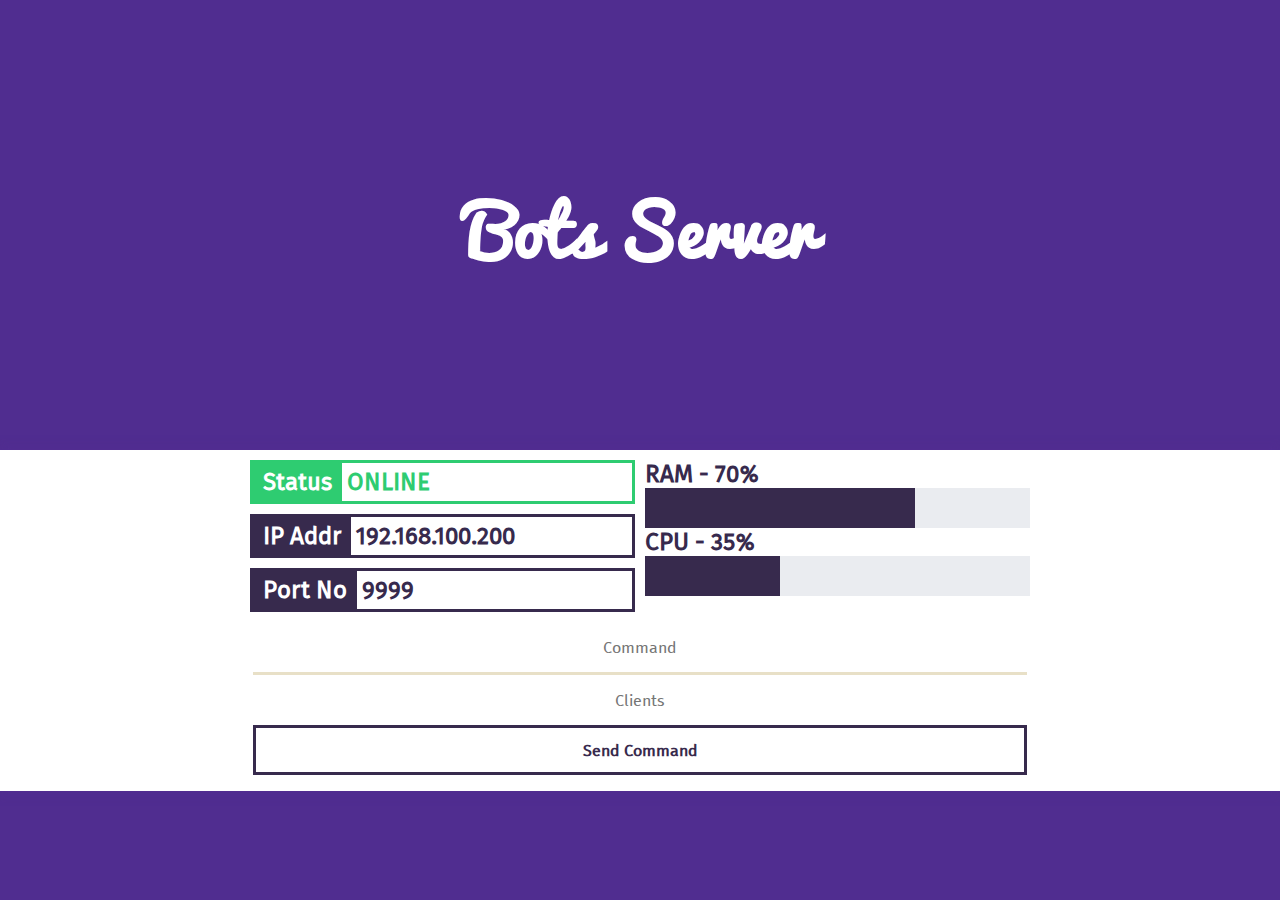
==== UI/index.html @ 696c9981 "commit" ====
<!DOCTYPE html>
<html>
    <head>
        <meta charset="utf-8">
        <meta name="viewport" content="width=device-width, initial-scale=1.0, maximum-scale=1.0, user-scalable=no">
        <title>Bots</title>
        <link rel="stylesheet" href="stylesheets/main.css">
        <link rel="stylesheet" href="stylesheets/responsive.css">
    </head>
    <body>
        <div id="wrapper">
            <div id="title">
                <h1 id="titleTxt" class="titleTxtStyle">Bots Server</h1>
                <!--<h2 id="titleArrow" class="titleTxtStyle">🡳<h2>-->
            </div>
            <div id="main_container">
                <div class="ItemContainerWrapper">
                    <div id="ServerInfoContainer" class="ItemContainer">
                        <!--<h2 class="ContainerTitle" id="ServerInfoTitle">Server Info</h2>-->
                        <div id="ServerInfoContentWrapper" class="ItemContainer">
                            <div id="ServerInfo" class="ServerInfoItem">
                                <div class="ServerInfoWrapper status online">
                                    <h2 class="ServerInfoText Title status online">Status</h2>
                                    <h2 class="ServerInfoText status online">ONLINE</h2>
                                </div>
                                <div class="ServerInfoWrapper">
                                    <h2 class="ServerInfoText Title">IP Addr</h2>
                                    <h2 class="ServerInfoText">192.168.100.200</h2>
                                </div>
                                <div class="ServerInfoWrapper bottom">
                                    <h2 class="ServerInfoText Title">Port No</h2>
                                    <h2 class="ServerInfoText">9999</h2>
                                </div>
                            </div>
                            <div id="ServerResources" class="ServerInfoItem">
                                <div class="ServerResourceItem">
                                    <h2 class="ResourceName">RAM - 70%</h2>
                                    <div class="ResourceBarContainer">
                                        <div id="RAMResourceBar" class="ResourceBar"></div>
                                    </div>
                                </div>
                                <div class="ServerResourceItem">
                                    <h2 class="ResourceName">CPU - 35%</h2>
                                    <div class="ResourceBarContainer">
                                        <div id="CPUResourceBar" class="ResourceBar"></div>
                                    </div>
                                </div>
                            </div>
                        </div>
                    </div>
                </div>
                <div class="ItemContainerWrapper">
                    <div id="CommandInputContainer" class="ItemContainer">
                        <!--<h2 id="CommandInputTitle" class="ContainerTitle">Command Input</h2>-->
                        <div id="CommandInputs">
                            <input id="CommandInpt" class="CommandInput" type="text" placeholder="Command"></input>
                            <input id="ClientsInpt" class="CommandInput" type="text" placeholder="Clients"></input>
                        </div>
                        <input id="CommandSendButon" type="button" value="Send Command"></input>
                    </div>
                </div>
                <div id="ClientInfoContainer">

                </div>
            </div>
        </div>
    </body>
</html>
---- UI/stylesheets/main.css ----
@font-face {
    font-family: Pacifico;
    src: url("Pacifico.ttf");
}

@font-face {
    font-family: FiraSans-Regular;
    src: url("FiraSans-Regular.ttf");
}

*{
    padding: 0;
    margin: 0;
}

body{
    background-color: #502D90;
}

#wrapper{
    width: 100%;
    height: 100%;
    position: absolute;
}

#title{
    width: 100%;
    height: 50%;
    display: flex;
    align-items: center;
    justify-content: center;
    flex-direction: column;
}

.titleTxtStyle{
    font-family: Pacifico;
    font-size: 70px;
    color: #fff;
}

#main_container{
    width: 100%;
    height: auto;
    background-color: #514E80;
    margin-bottom: 100px;
    box-shadow: 0px 0px 10px #522D92;
    display: flex;
    flex-direction: column;
}

.ItemContainerWrapper{
    width: 100%;
    height: auto;
    display: flex;
    flex-direction: column;
    justify-content: center;
    align-items: center;
    background-color: #fff;
}

.ItemContainer{
    width: 800px;
    height: auto;
    display: flex;
    justify-content: center;
}

#ServerInfoContainer{
    width: 100%;
    height: auto;
    background-color: #fff;
}

.ContainerTitle{
    width: 100%;
    padding: 12px;
    padding-left: 0;
    padding-right: 0;
    font-family: FiraSans-Regular;
    color: #fff;
    text-align: center;
    background-color: #000;
}

#ServerInfoContentWrapper{
    height: auto;
    display: flex;
    background-color: #fff;
}

.ServerInfoItem{
    width: calc(50% - 10px);
    padding: 10px;
    height: auto;
}

#ServerInfo{
    display: flex;
    flex-direction: column;
    padding-right: 5px;
}

#ServerResources{
    padding-left: 5px;
}

.ServerInfoWrapper{
    width: calc(100% - 6px);
    background-color: #fff;
    border: 3px #372A4D solid;
    display: flex;
    flex-wrap: wrap;
    margin-bottom: 10px;
}

.ServerInfoWrapper.bottom{
    margin-bottom: 0;
}

.ServerInfoWrapper.status.online{
    border-color: #2ECC71;
}

.ServerInfoWrapper.status.offline{
    border-color: #D14841;
}

.ServerInfoText{
    padding: 5px;
    font-family: FiraSans-Regular;
    color: #372A4D;
}

.ServerInfoText.status.online{
    color: #2ECC71;
}

.ServerInfoText.status.offline{
    color: #D14841;
}

.ServerInfoText.Title{
    padding-left: 10px;
    padding-right: 10px;
    background-color: #372A4D;
    color: #fff;
}

.ServerInfoText.Title.status.online{
    background-color: #2ECC71;
    color: #fff;
}

.ServerInfoText.Title.status.offline{
    background-color: #D14841;
    color: #fff;
}

.ServerResourceItem{
    width: 100%;
    height: auto;
    display: flex;
    flex-direction: column;
}

.ResourceName{
    width: 100%;
    background: inherit;
    font-family: FiraSans-Regular;
    color: #372A4D;
    text-align: left;
}

.ResourceBarContainer{
    width: 100%;
    height: 40px;
    background-color: #EAECF0;
}

.ResourceBar{
    width: 70%;
    height: 100%;
    background-color: #372A4D;
    transition: .2s all;
}

#CPUResourceBar{
    width: 35%;
}

#CommandInputContainer{
    display: flex;
    flex-direction: column;
    align-items: center;
    justify-content: ccenter;
    background-color: #fff;
    padding-bottom: 16px;
}

/*#CommandInputTitle{
    background-color: inherit;
    color: #4A3053;
}*/

#CommandInputs{
    width: 100%;
    height: 100%;
    display: flex;
    align-items: center;
    flex-direction: column;
    justify-content: center;
}

.CommandInput{
    width: calc(100% - 46px);
    height: 30px;
    background-color: #fff;
    outline: 0;
    border: 0;
    font-family: FiraSans-Regular;
    font-size: 16px;
    color: #000;
    padding: 10px;
    text-align: center;
}

#CommandInpt{
    border-bottom: 3px #E8E0C7 solid;
}

#CommandSendButon{
    width: calc(100% - 26px);
    height: 50px;
    outline: 0;
    border: 0;
    background-color: #fff;
    border: 3px #372A4D solid;
    font-family: FiraSans-Regular;
    font-size: 16px;
    color: #372A4D;
    font-weight: 600;
    transition: 0.2s all;
    cursor: pointer;
}

#CommandSendButon:hover{
    background-color: #372A4D;
    color: #fff;
}

#CommandSendButon::-moz-focus-inner{
    border: 0;
}

#CommandSendButon:focus{
    outline: 0;
}
---- UI/stylesheets/responsive.css ----
@media screen and (max-width: 690px){
    #title{
        height: 100%;
        text-align: center;
    }

    #main_container{
        width: 100%;
        margin-bottom: 0;
    }

    #ServerInfoContentWrapper{
        flex-direction: column;
    }

    .ServerInfoItem{
        width: calc(100% - 20px);
    }

    .ItemContainer{
        width: 100%;
    }

    #ServerResources{
        padding-left: 10px;
        padding-top: 0;
    }
}

@media screen and (max-width: 330px){
    .ServerInfoWrapper{
        flex-direction: column;
    }
}
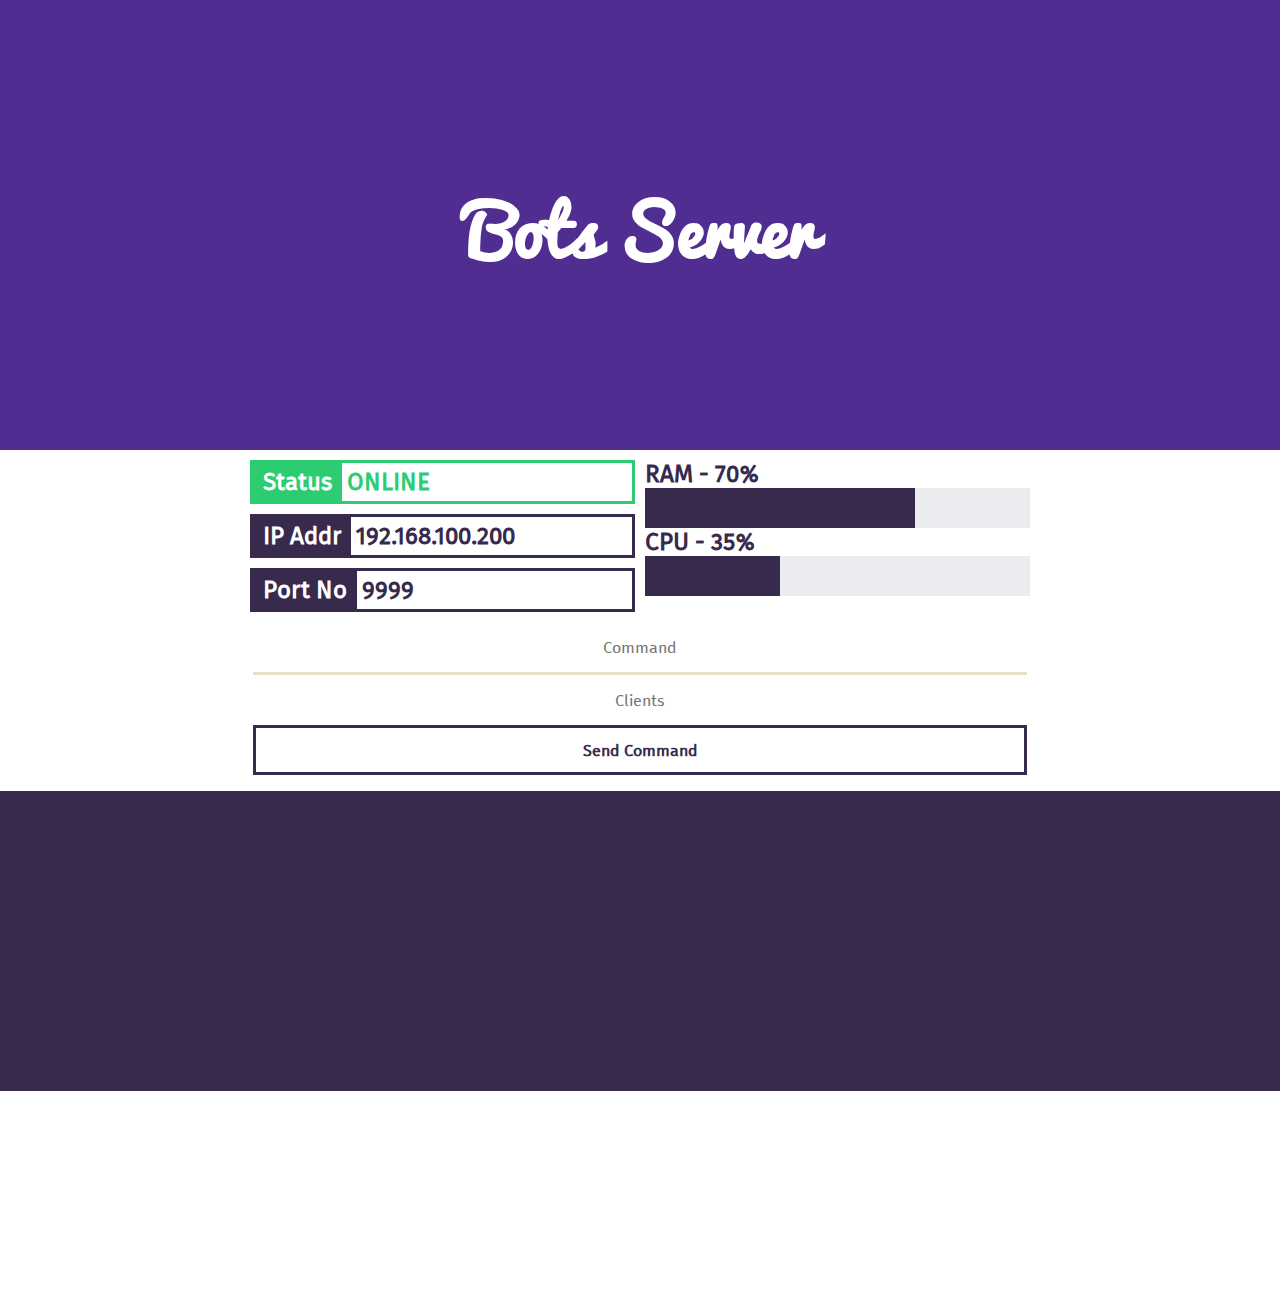
==== commit 4b0577e9: "commit" ====
--- a/UI/index.html
+++ b/UI/index.html
@@ -59,8 +59,15 @@
                         <input id="CommandSendButon" type="button" value="Send Command"></input>
                     </div>
                 </div>
-                <div id="ClientInfoContainer">
+                <div class="ItemContainerWrapper" id="ClientsContainer">
+                    <div id="ClientInfoContainer" class="ItemContainer">
+                        
+                    </div>
+                </div>
+                <div class="ItemContainerWrapper" id="CommandContainer">
+                    <div id="CommandInfoContainer" class="ItemContainer">
 
+                    </div>
                 </div>
             </div>
         </div>
--- a/UI/stylesheets/main.css
+++ b/UI/stylesheets/main.css
@@ -42,7 +42,6 @@
     width: 100%;
     height: auto;
     background-color: #514E80;
-    margin-bottom: 100px;
     box-shadow: 0px 0px 10px #522D92;
     display: flex;
     flex-direction: column;
@@ -255,3 +254,15 @@
 #CommandSendButon:focus{
     outline: 0;
 }
+
+#ClientsContainer{
+    background-color: #372A4D;
+}
+
+#ClientInfoContainer{
+    height: 300px;
+}
+
+#CommandContainer{
+    height: 200px;
+}
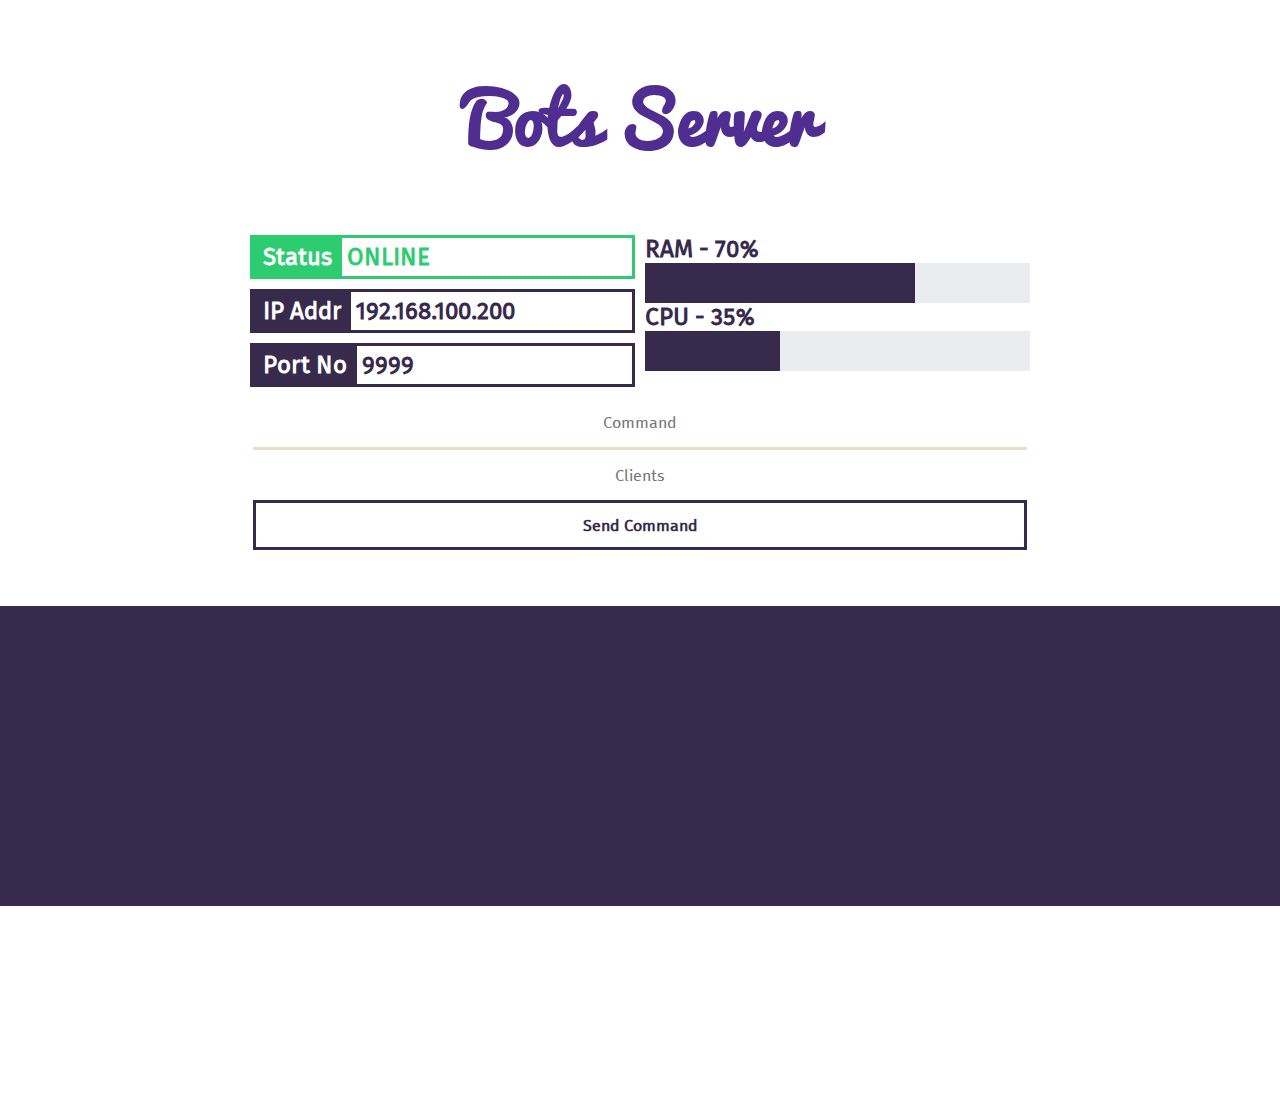
==== commit 0c3c38cb: "commit" ====
--- a/UI/index.html
+++ b/UI/index.html
@@ -49,7 +49,7 @@
                         </div>
                     </div>
                 </div>
-                <div class="ItemContainerWrapper">
+                <div class="ItemContainerWrapper CommandInputWrapper">
                     <div id="CommandInputContainer" class="ItemContainer">
                         <!--<h2 id="CommandInputTitle" class="ContainerTitle">Command Input</h2>-->
                         <div id="CommandInputs">
@@ -61,12 +61,12 @@
                 </div>
                 <div class="ItemContainerWrapper" id="ClientsContainer">
                     <div id="ClientInfoContainer" class="ItemContainer">
-                        
+
                     </div>
                 </div>
                 <div class="ItemContainerWrapper" id="CommandContainer">
                     <div id="CommandInfoContainer" class="ItemContainer">
-
+                        
                     </div>
                 </div>
             </div>
--- a/UI/stylesheets/main.css
+++ b/UI/stylesheets/main.css
@@ -11,10 +11,11 @@
 *{
     padding: 0;
     margin: 0;
+    transition: 0.2s;
 }
 
 body{
-    background-color: #502D90;
+    background-color: #fff;
 }
 
 #wrapper{
@@ -25,24 +26,24 @@
 
 #title{
     width: 100%;
-    height: 50%;
-    display: flex;
-    align-items: center;
-    justify-content: center;
-    flex-direction: column;
+    height: 25%;
+    display: flex;
+    align-items: center;
+    justify-content: center;
+    flex-direction: column;
+    padding-bottom: : 25%;
 }
 
 .titleTxtStyle{
     font-family: Pacifico;
     font-size: 70px;
-    color: #fff;
+    color: #502D90;
 }
 
 #main_container{
     width: 100%;
     height: auto;
     background-color: #514E80;
-    box-shadow: 0px 0px 10px #522D92;
     display: flex;
     flex-direction: column;
 }
@@ -55,6 +56,10 @@
     justify-content: center;
     align-items: center;
     background-color: #fff;
+}
+
+.ItemContainerWrapper.CommandInputWrapper{
+    padding-bottom: 40px;
 }
 
 .ItemContainer{
--- a/UI/stylesheets/responsive.css
+++ b/UI/stylesheets/responsive.css
@@ -1,7 +1,16 @@
 @media screen and (max-width: 690px){
+    body{
+        background-color: #502D90;
+    }
+
+
     #title{
         height: 100%;
         text-align: center;
+    }
+
+    .titleTxtStyle{
+        color: #fff;
     }
 
     #main_container{
@@ -11,6 +20,10 @@
 
     #ServerInfoContentWrapper{
         flex-direction: column;
+    }
+
+    .ItemContainerWrapper.CommandInputWrapper{
+        padding-bottom: 0
     }
 
     .ServerInfoItem{
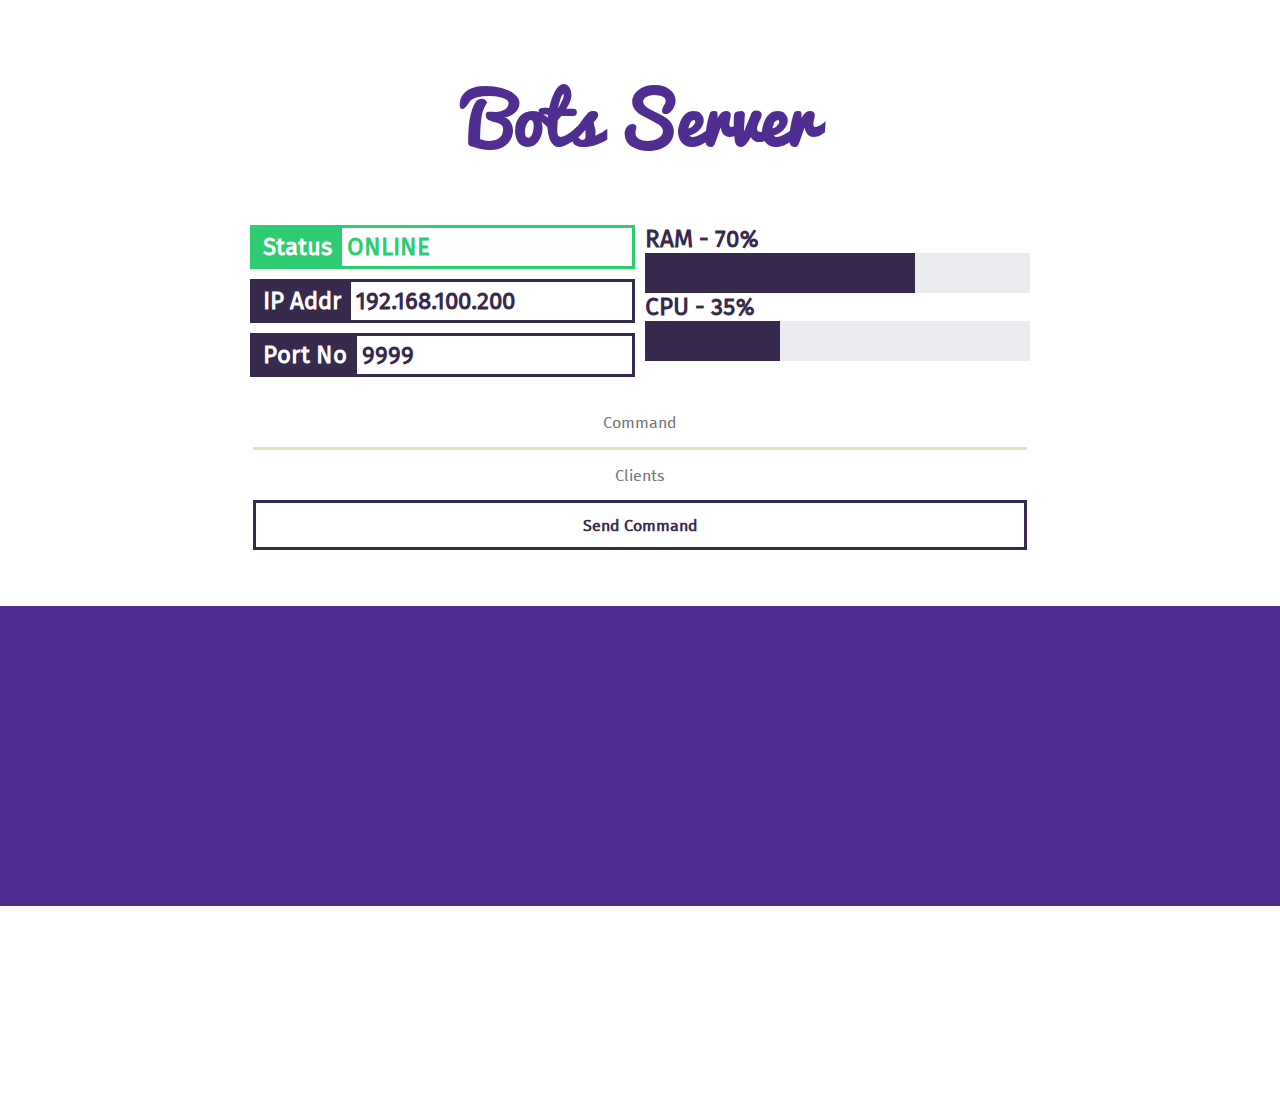
==== commit 463b0338: "commit" ====
--- a/UI/index.html
+++ b/UI/index.html
@@ -27,14 +27,14 @@
                                     <h2 class="ServerInfoText Title">IP Addr</h2>
                                     <h2 class="ServerInfoText">192.168.100.200</h2>
                                 </div>
-                                <div class="ServerInfoWrapper bottom">
+                                <div class="ServerInfoWrapper">
                                     <h2 class="ServerInfoText Title">Port No</h2>
                                     <h2 class="ServerInfoText">9999</h2>
                                 </div>
                             </div>
                             <div id="ServerResources" class="ServerInfoItem">
                                 <div class="ServerResourceItem">
-                                    <h2 class="ResourceName">RAM - 70%</h2>
+                                    <h2 id="test" class="ResourceName">RAM - 70%</h2>
                                     <div class="ResourceBarContainer">
                                         <div id="RAMResourceBar" class="ResourceBar"></div>
                                     </div>
@@ -66,7 +66,7 @@
                 </div>
                 <div class="ItemContainerWrapper" id="CommandContainer">
                     <div id="CommandInfoContainer" class="ItemContainer">
-                        
+
                     </div>
                 </div>
             </div>
--- a/UI/stylesheets/main.css
+++ b/UI/stylesheets/main.css
@@ -7,6 +7,7 @@
     font-family: FiraSans-Regular;
     src: url("FiraSans-Regular.ttf");
 }
+
 
 *{
     padding: 0;
@@ -102,10 +103,18 @@
     display: flex;
     flex-direction: column;
     padding-right: 5px;
+    padding-top: 0;
 }
 
 #ServerResources{
     padding-left: 5px;
+    padding-top: 0;
+    /*
+    Apply if extra items added to Server Info
+    display: flex;
+    flex-direction: column;
+    justify-content: center;
+    */
 }
 
 .ServerInfoWrapper{
@@ -182,10 +191,13 @@
 }
 
 .ResourceBar{
-    width: 70%;
     height: 100%;
     background-color: #372A4D;
     transition: .2s all;
+}
+
+#RAMResourceBar{
+    width: 70%;
 }
 
 #CPUResourceBar{
@@ -261,7 +273,7 @@
 }
 
 #ClientsContainer{
-    background-color: #372A4D;
+    background-color: #502D90;
 }
 
 #ClientInfoContainer{
--- a/UI/stylesheets/responsive.css
+++ b/UI/stylesheets/responsive.css
@@ -2,7 +2,6 @@
     body{
         background-color: #502D90;
     }
-
 
     #title{
         height: 100%;
@@ -34,6 +33,10 @@
         width: 100%;
     }
 
+    #ServerInfo{
+        padding-top: 12px;
+    }
+
     #ServerResources{
         padding-left: 10px;
         padding-top: 0;
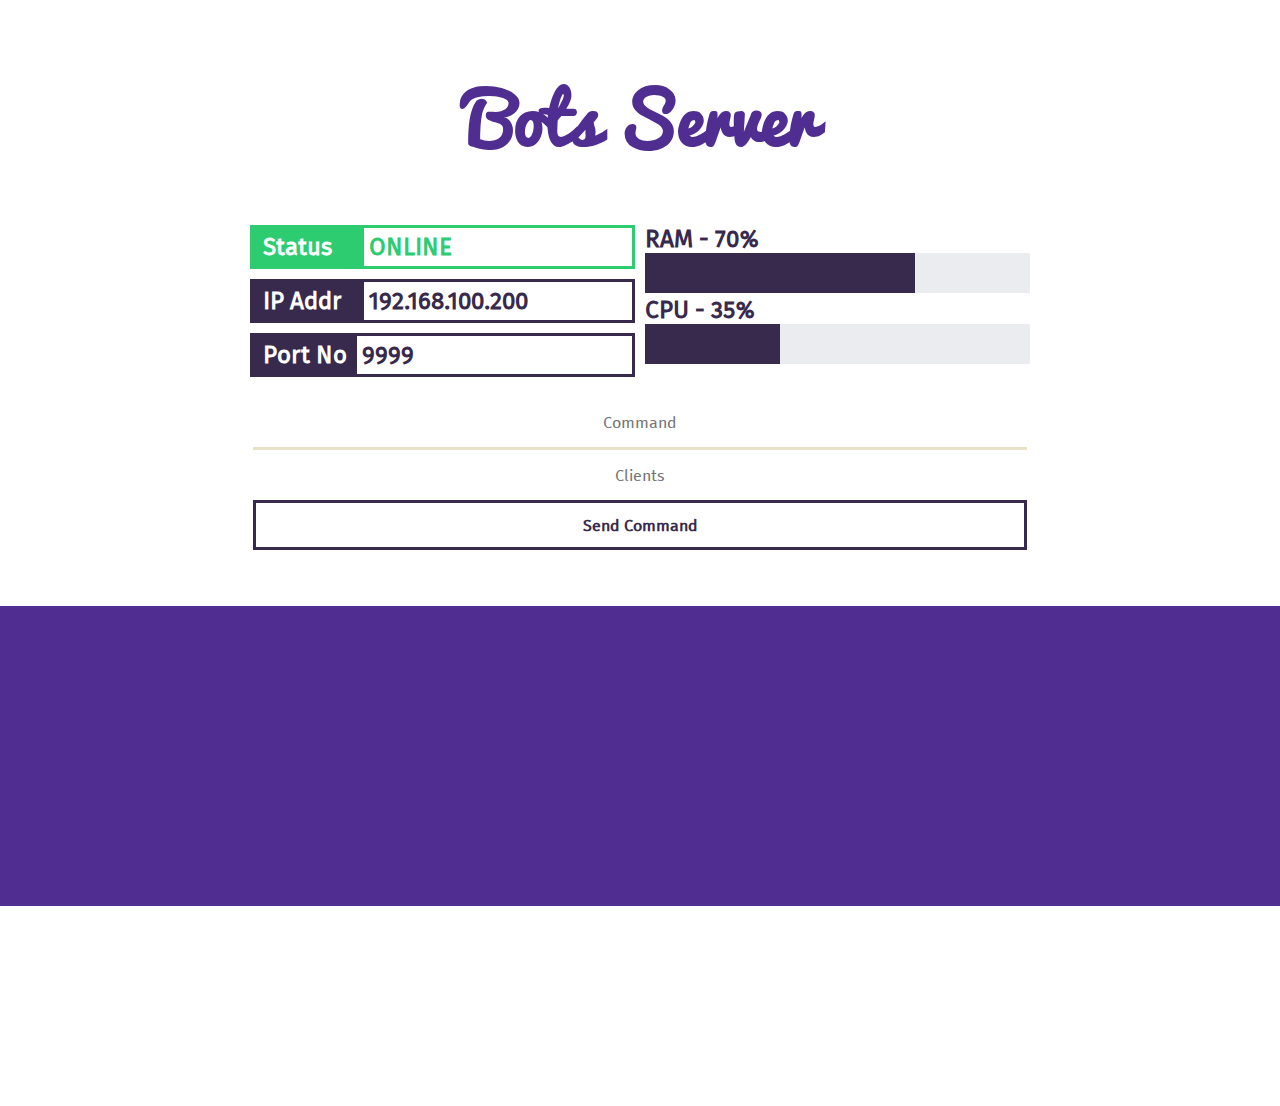
==== commit 1ecd5d5d: "commit" ====
--- a/UI/index.html
+++ b/UI/index.html
@@ -24,22 +24,22 @@
                                     <h2 class="ServerInfoText status online">ONLINE</h2>
                                 </div>
                                 <div class="ServerInfoWrapper">
-                                    <h2 class="ServerInfoText Title">IP Addr</h2>
+                                    <h2 class="ServerInfoText Title IP">IP Addr</h2>
                                     <h2 class="ServerInfoText">192.168.100.200</h2>
                                 </div>
                                 <div class="ServerInfoWrapper">
-                                    <h2 class="ServerInfoText Title">Port No</h2>
+                                    <h2 class="ServerInfoText Title port">Port No</h2>
                                     <h2 class="ServerInfoText">9999</h2>
                                 </div>
                             </div>
                             <div id="ServerResources" class="ServerInfoItem">
-                                <div class="ServerResourceItem">
-                                    <h2 id="test" class="ResourceName">RAM - 70%</h2>
+                                <div class="ServerResourceItem top">
+                                    <h2 class="ResourceName top">RAM - 70%</h2>
                                     <div class="ResourceBarContainer">
                                         <div id="RAMResourceBar" class="ResourceBar"></div>
                                     </div>
                                 </div>
-                                <div class="ServerResourceItem">
+                                <div class="ServerResourceItem bottom">
                                     <h2 class="ResourceName">CPU - 35%</h2>
                                     <div class="ResourceBarContainer">
                                         <div id="CPUResourceBar" class="ResourceBar"></div>
--- a/UI/stylesheets/main.css
+++ b/UI/stylesheets/main.css
@@ -159,6 +159,10 @@
     color: #fff;
 }
 
+.ServerInfoText.Title.status, .ServerInfoText.Title.IP{
+    width: 91px;
+}
+
 .ServerInfoText.Title.status.online{
     background-color: #2ECC71;
     color: #fff;
@@ -182,6 +186,11 @@
     font-family: FiraSans-Regular;
     color: #372A4D;
     text-align: left;
+    padding-top: 3px;
+}
+
+.ResourceName.top{
+    padding-top: 0;
 }
 
 .ResourceBarContainer{
--- a/UI/stylesheets/responsive.css
+++ b/UI/stylesheets/responsive.css
@@ -1,4 +1,4 @@
-@media screen and (max-width: 690px){
+@media screen and (max-width: 810px){
     body{
         background-color: #502D90;
     }
@@ -33,6 +33,10 @@
         width: 100%;
     }
 
+    .ResourceName{
+        padding-top: 0;
+    }
+
     #ServerInfo{
         padding-top: 12px;
     }
@@ -43,8 +47,12 @@
     }
 }
 
-@media screen and (max-width: 330px){
+@media screen and (max-width: 340px){
     .ServerInfoWrapper{
         flex-direction: column;
     }
+
+    .ServerInfoText.Title.status, .ServerInfoText.Title.IP{
+        width: auto;
+    }
 }
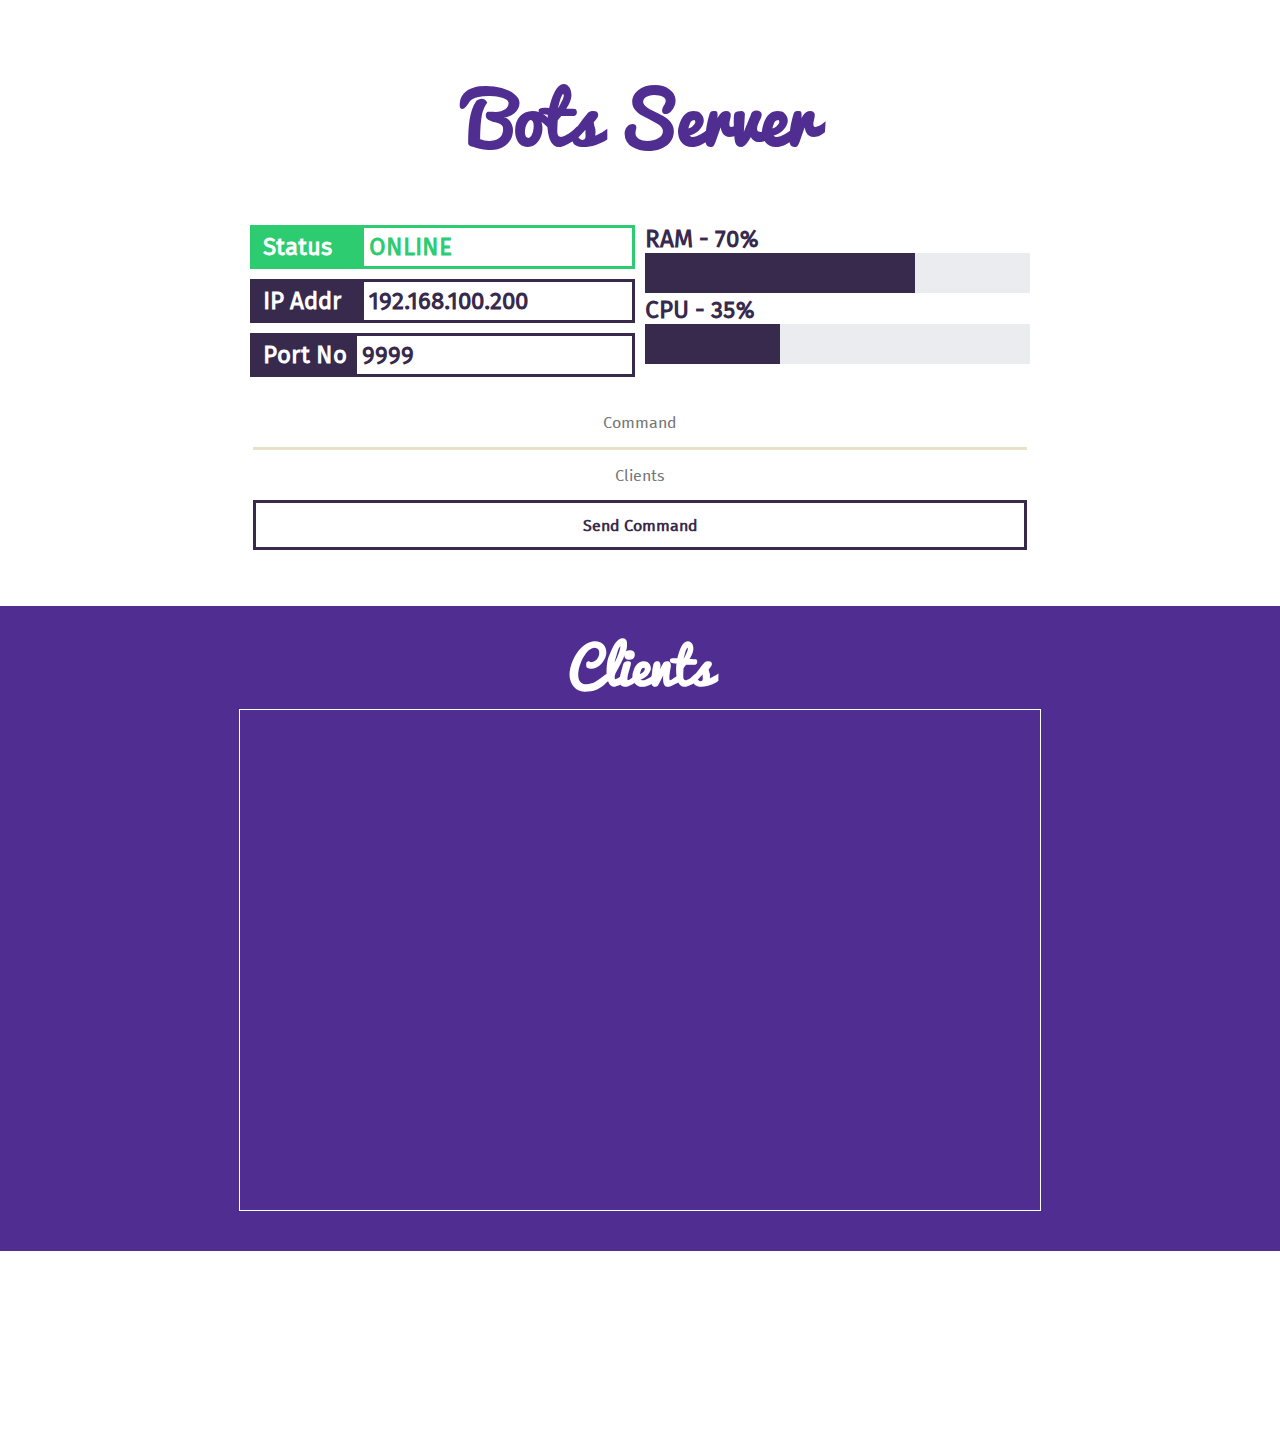
==== commit 7e31735b: "commit" ====
--- a/UI/index.html
+++ b/UI/index.html
@@ -61,7 +61,12 @@
                 </div>
                 <div class="ItemContainerWrapper" id="ClientsContainer">
                     <div id="ClientInfoContainer" class="ItemContainer">
+                        <h1 id="clientInfoTitle">
+                            Clients
+                        </h1>
+                        <div id="ClientInfoWrapper">
 
+                        </div>
                     </div>
                 </div>
                 <div class="ItemContainerWrapper" id="CommandContainer">
--- a/UI/stylesheets/main.css
+++ b/UI/stylesheets/main.css
@@ -283,12 +283,31 @@
 
 #ClientsContainer{
     background-color: #502D90;
+    padding: 10px;
+    padding-bottom: 40px;
+    padding-left: 0;
+    padding-right: 0;
 }
 
 #ClientInfoContainer{
-    height: 300px;
+    height: auto;
+    flex-direction: column;
+    justify-content: flex-start;
+    align-items: center;
 }
 
 #CommandContainer{
     height: 200px;
 }
+
+#clientInfoTitle{
+    font-family: Pacifico;
+    font-size: 50px;
+    color: #fff;
+}
+
+#ClientInfoWrapper{
+    width: 100%;
+    height: 500px;
+    border: 1px #fff solid;
+}
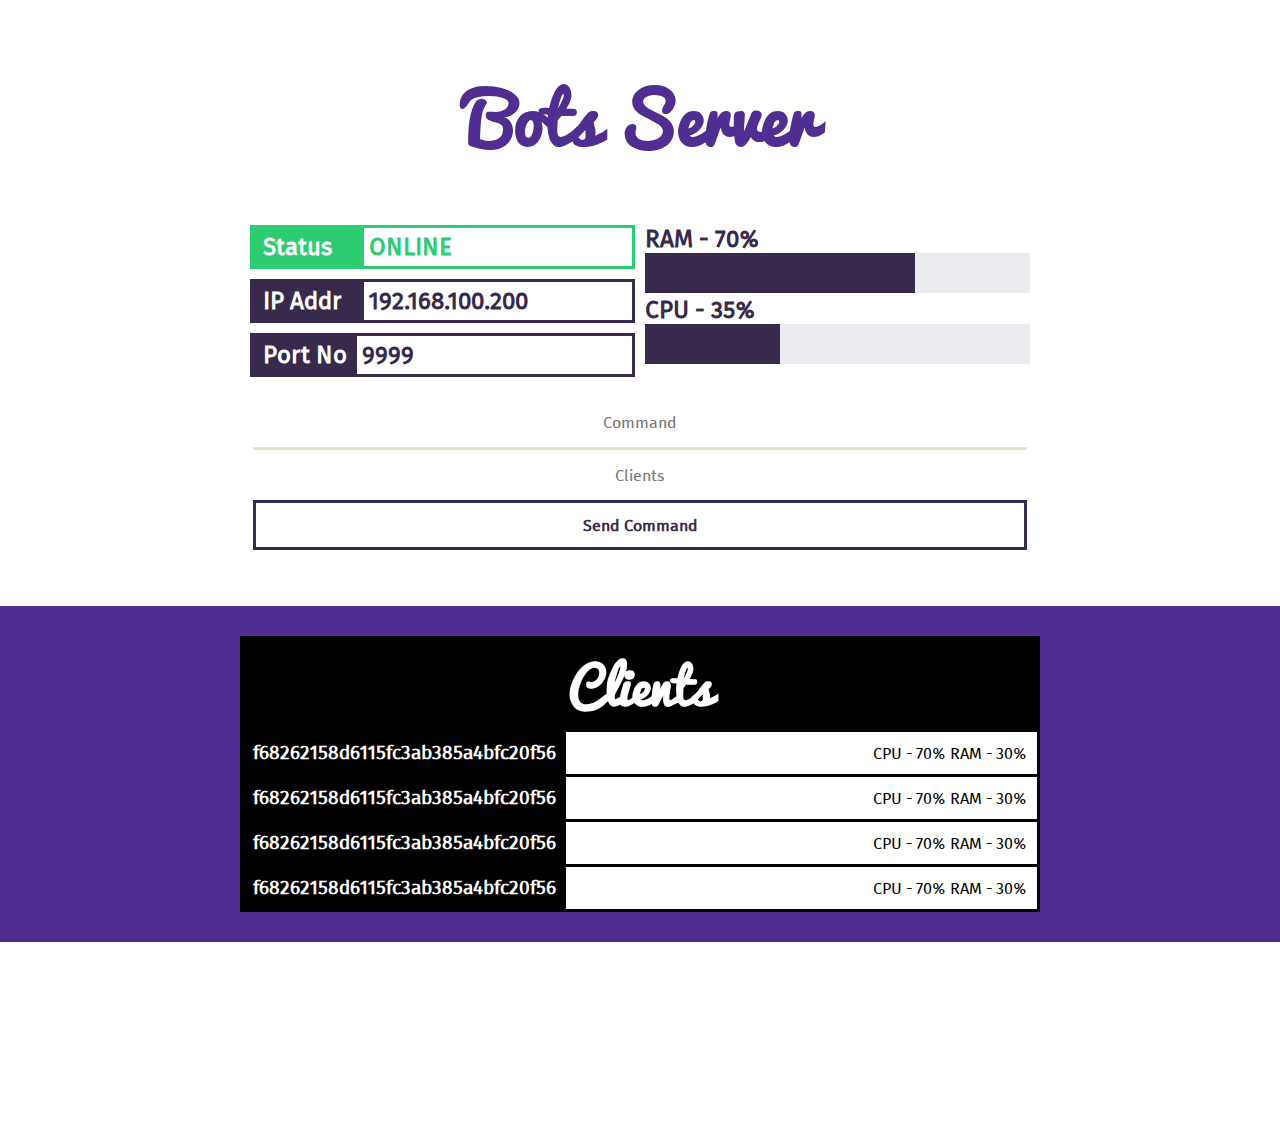
==== commit e3080bc3: "commit" ====
--- a/UI/index.html
+++ b/UI/index.html
@@ -64,8 +64,31 @@
                         <h1 id="clientInfoTitle">
                             Clients
                         </h1>
-                        <div id="ClientInfoWrapper">
-
+                        <div id="ClientInfoWrapperContainer">
+                            <div class="ClientInfoWrapper">
+                                <div class="ClientInfoTitleBar">
+                                    <h3 class="ClientInfoTitleText">f68262158d6115fc3ab385a4bfc20f56</h3>
+                                    <div class="ClientInfoTitleResource">CPU - 70% RAM - 30%</div>
+                                </div>
+                            </div>
+                            <div class="ClientInfoWrapper">
+                                <div class="ClientInfoTitleBar">
+                                    <h3 class="ClientInfoTitleText">f68262158d6115fc3ab385a4bfc20f56</h3>
+                                    <div class="ClientInfoTitleResource">CPU - 70% RAM - 30%</div>
+                                </div>
+                            </div>
+                            <div class="ClientInfoWrapper">
+                                <div class="ClientInfoTitleBar">
+                                    <h3 class="ClientInfoTitleText">f68262158d6115fc3ab385a4bfc20f56</h3>
+                                    <div class="ClientInfoTitleResource">CPU - 70% RAM - 30%</div>
+                                </div>
+                            </div>
+                            <div class="ClientInfoWrapper">
+                                <div class="ClientInfoTitleBar bottom">
+                                    <h3 class="ClientInfoTitleText">f68262158d6115fc3ab385a4bfc20f56</h3>
+                                    <div class="ClientInfoTitleResource">CPU - 70% RAM - 30%</div>
+                                </div>
+                            </div>
                         </div>
                     </div>
                 </div>
--- a/UI/stylesheets/main.css
+++ b/UI/stylesheets/main.css
@@ -283,8 +283,7 @@
 
 #ClientsContainer{
     background-color: #502D90;
-    padding: 10px;
-    padding-bottom: 40px;
+    padding: 30px;
     padding-left: 0;
     padding-right: 0;
 }
@@ -301,13 +300,60 @@
 }
 
 #clientInfoTitle{
+    width: 100%;
     font-family: Pacifico;
     font-size: 50px;
     color: #fff;
-}
-
-#ClientInfoWrapper{
-    width: 100%;
-    height: 500px;
-    border: 1px #fff solid;
-}
+    background: #000;
+    text-align: center;
+}
+
+#ClientInfoWrapperContainer{
+    width: calc(100% - 6px);
+    height: auto;
+    border: 3px #000 solid;
+}
+
+.ClientInfoWrapper{
+    width: 100%;
+    height: auto;
+}
+
+.ClientInfoTitleBar{
+    width: 100%;
+    height: auto;
+    background: #fff;
+    font-family: FiraSans-Regular;
+    display: flex;
+    flex-wrap: wrap;
+    word-break: break-all;
+    justify-content: space-between;
+    align-items: center;
+    border-bottom: 3px #000 solid;
+    cursor: pointer;
+}
+
+.ClientInfoTitleBar.bottom{
+    border: 0;
+}
+
+.ClientInfoTitleBar:hover, .ClientInfoTitleText{
+    background-color: #502D90;
+    color: #fff;
+}
+
+.ClientInfoTitleBar:hover .ClientInfoTitleText{
+    background-color: #502D90;
+    color: #fff;
+}
+
+.ClientInfoTitleText{
+    background-color: #000;
+    color: #fff;
+    padding: 10px;
+}
+
+.ClientInfoTitleResource{
+    height: auto;
+    padding: 10px;
+}
--- a/UI/stylesheets/responsive.css
+++ b/UI/stylesheets/responsive.css
@@ -47,6 +47,12 @@
     }
 }
 
+@media screen and (max-width: 545px){
+    .ClientInfoTitleBar{
+        width: 100%;
+    }
+}
+
 @media screen and (max-width: 340px){
     .ServerInfoWrapper{
         flex-direction: column;
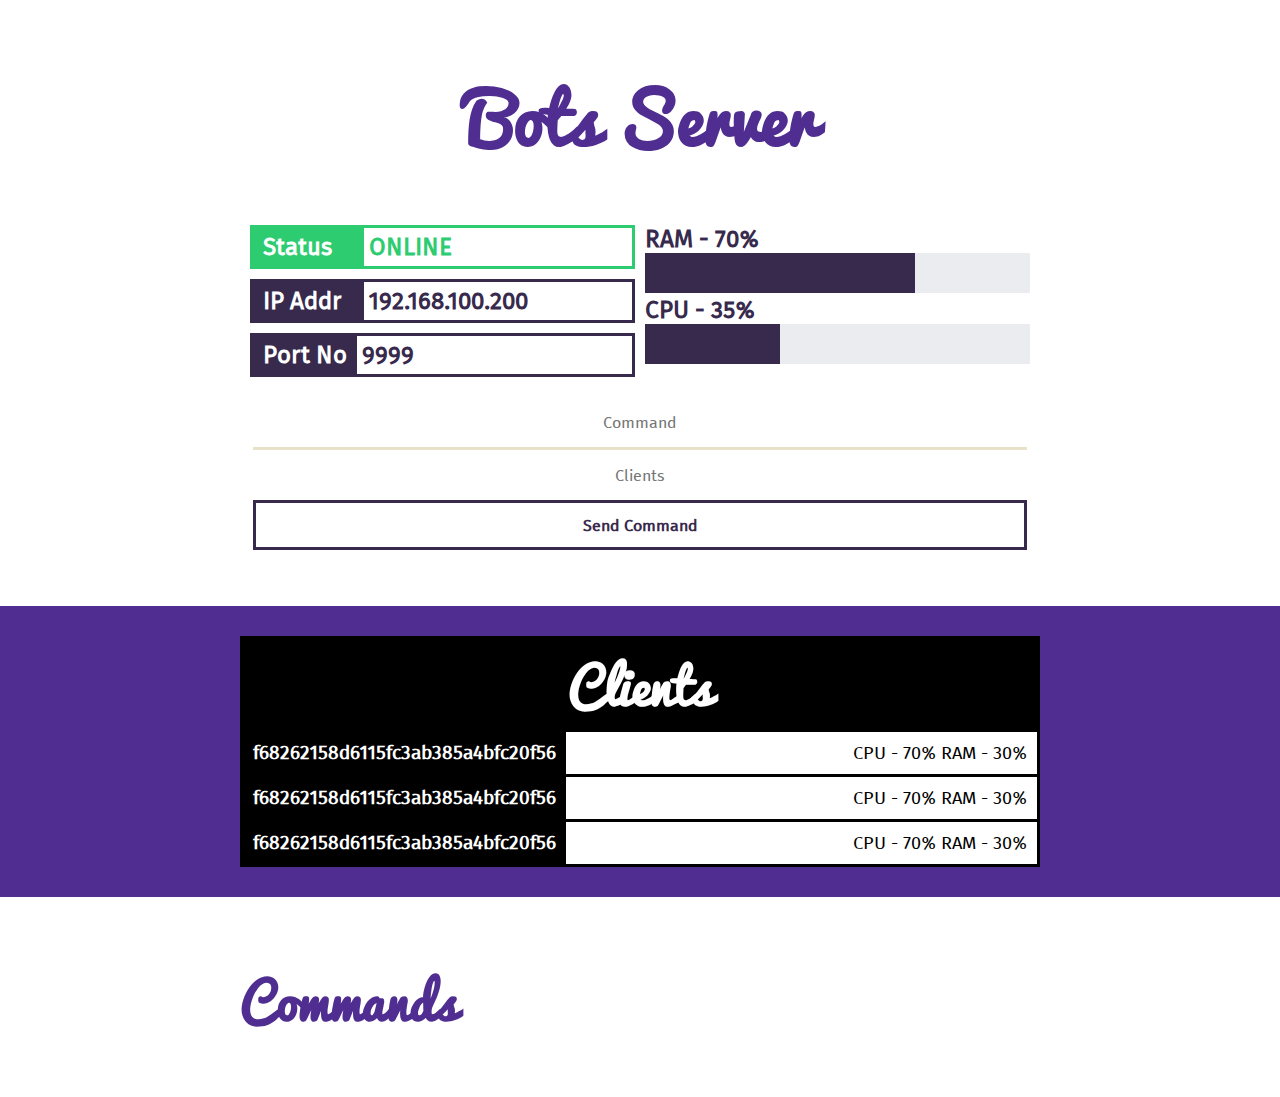
==== commit 34f9b216: "commit" ====
--- a/UI/index.html
+++ b/UI/index.html
@@ -78,12 +78,6 @@
                                 </div>
                             </div>
                             <div class="ClientInfoWrapper">
-                                <div class="ClientInfoTitleBar">
-                                    <h3 class="ClientInfoTitleText">f68262158d6115fc3ab385a4bfc20f56</h3>
-                                    <div class="ClientInfoTitleResource">CPU - 70% RAM - 30%</div>
-                                </div>
-                            </div>
-                            <div class="ClientInfoWrapper">
                                 <div class="ClientInfoTitleBar bottom">
                                     <h3 class="ClientInfoTitleText">f68262158d6115fc3ab385a4bfc20f56</h3>
                                     <div class="ClientInfoTitleResource">CPU - 70% RAM - 30%</div>
@@ -92,9 +86,9 @@
                         </div>
                     </div>
                 </div>
-                <div class="ItemContainerWrapper" id="CommandContainer">
-                    <div id="CommandInfoContainer" class="ItemContainer">
-
+                <div class="ItemContainerWrapper CommandInfoContainer" id="CommandContainer">
+                    <div id="CommandInfoContainer" class="ItemContainer CommandInfo">
+                        <h1 id="CommandInfoTitle">Commands</h1>
                     </div>
                 </div>
             </div>
--- a/UI/stylesheets/main.css
+++ b/UI/stylesheets/main.css
@@ -63,11 +63,20 @@
     padding-bottom: 40px;
 }
 
+.ItemContainerWrapper.CommandInfoContainer{
+    justify-content: auto;
+}
+
+
 .ItemContainer{
     width: 800px;
     height: auto;
     display: flex;
     justify-content: center;
+}
+
+.ItemContainer.CommandInfo{
+    flex-direction: column;
 }
 
 #ServerInfoContainer{
@@ -356,4 +365,11 @@
 .ClientInfoTitleResource{
     height: auto;
     padding: 10px;
-}
+    font-size: 18px;
+}
+
+#CommandInfoTitle{
+    font-family: Pacifico;
+    font-size: 50px;
+    color: #502D90;
+}
--- a/UI/stylesheets/responsive.css
+++ b/UI/stylesheets/responsive.css
@@ -47,9 +47,13 @@
     }
 }
 
-@media screen and (max-width: 545px){
+@media screen and (max-width: 570px){
     .ClientInfoTitleBar{
-        width: 100%;
+        flex-direction: column;
+    }
+
+    .ClientInfoTitleText, .ClientInfoTitleResource{
+        width: calc(100% - 20px);
     }
 }
 
